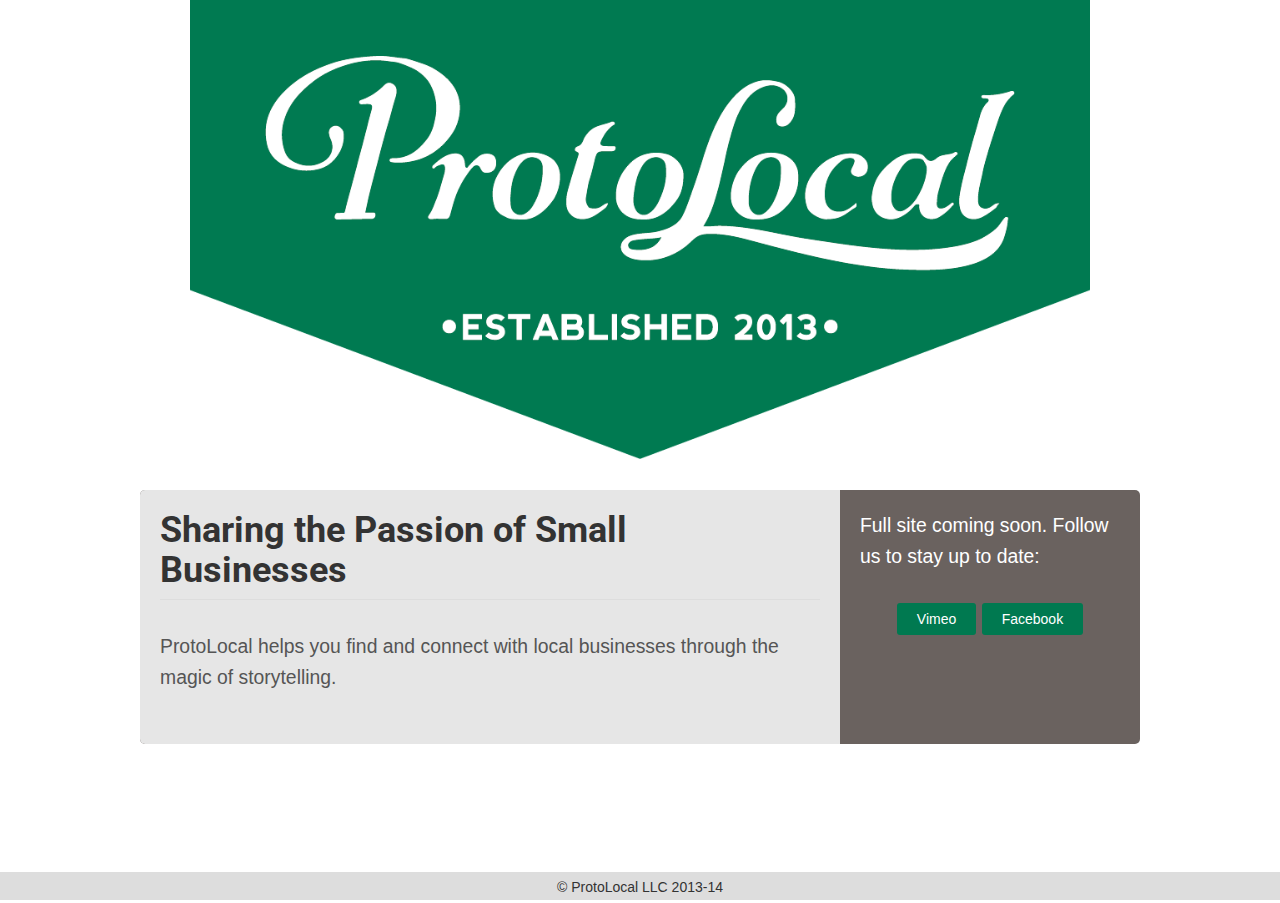
==== index.html @ a8bc351f "Updated content" ====
<!DOCTYPE html>
<html>
<head>
  <title>ProtoLocal</title>
  <link rel="shortcut icon" href="favicon.ico" />

  <meta charset="utf-8" />
  <meta name="viewport" content="width=device-width, initial-scale=1.0" />

  <link rel="stylesheet" href="css/kube.min.css" />
  <link rel="stylesheet" href="css/protolocal.css" />
</head>
<body>
  <div id="wrapper">
    <div id="logo-container" class="units-row">
        <img src="images/ProtoLocal Brand-03.png" class="unit-80 unit-centered" alt="ProtoLocal Logo" />
    </div>
    <div id="main">
      <section class="units-row units-split" id="content">
        <div id="description" class="unit-70">
          <h1 id="short-description">
            Sharing the Passion of Small Businesses
          </h1>
          <hr/>
          <p>
            ProtoLocal helps you find and connect with local businesses through the magic of storytelling.
          </p>
        </div>
        <div id="social-media" class="unit-30">
          <p>
          Full site coming soon. Follow us to stay up to date:
          </p>
          <nav class="navbar fullwidth">
            <div class="center">
              <div id="container">
                <a href="http://vimeo.com/channels/protolocal/videos" class="btn btn-green">
                  Vimeo
                </a>
                <a href="https://www.facebook.com/protolocal" class="btn btn-green">
                  Facebook
                </a>
              </div>
            </div>
          </nav>
        </div>
      </section>
    </div>
  </div>
  <footer>
    &copy; ProtoLocal LLC 2013-14
  </footer>
</body>
</html>
---- css/kube.min.css ----
.vertical-align{position:relative;top:50%;-webkit-transform:translateY(-50%);-ms-transform:translateY(-50%);transform:translateY(-50%)}*,*:before,*:after{-webkit-box-sizing:border-box;-moz-box-sizing:border-box;box-sizing:border-box}html{font-family:sans-serif;-ms-text-size-adjust:100%;-webkit-text-size-adjust:100%}html,body,div,span,object,iframe,p,blockquote,pre,a,abbr,acronym,address,big,cite,code,del,dfn,em,img,ins,kbd,q,s,samp,small,strike,strong,sub,sup,tt,var,b,u,i,center,dl,dt,dd,ol,ul,li,fieldset,form,label,legend,table,caption,tbody,tfoot,thead,tr,th,td,article,aside,canvas,details,embed,figure,figcaption,footer,header,hgroup,menu,nav,output,ruby,section,summary,time,mark,audio,video,h1,h2,h3,h4,h5,h6{margin:0;padding:0;border:0;outline:0;font-size:100%;vertical-align:baseline;background:transparent}a:active,a:hover{outline:0}button,input{line-height:normal}button,select{text-transform:none}article,aside,details,figcaption,figure,footer,header,hgroup,main,nav,section,summary{display:block}audio,canvas,video{display:inline-block}audio:not([controls]){display:none;height:0}blockquote,q{quotes:none}blockquote p:before,blockquote p:after,q:before,q:after{content:'';content:none}table{border-collapse:collapse;border-spacing:0}caption,th,td{text-align:left;vertical-align:top;font-weight:normal}thead th,thead td{font-weight:bold;vertical-align:bottom}a img,th img,td img{vertical-align:top}button,input,select,textarea{margin:0}textarea{overflow:auto;vertical-align:top;resize:vertical}button{width:auto;overflow:visible}input[type=button],input[type=submit],button{cursor:pointer}input[type="radio"],input[type="checkbox"]{font-size:110%;position:relative;top:-1px}input[type="search"]{-webkit-appearance:textfield}input[type="search"]::-webkit-search-decoration{-webkit-appearance:none}hr{display:block;height:1px;border:0;border-top:1px solid #ddd}img,video{max-width:100%;height:auto}img{-ms-interpolation-mode:bicubic}audio{width:100%}body{background:#fff;color:#333;font-size:14px;line-height:1.6em;font-family:"Helvetica Neue",Helvetica,Arial,sans-serif}a{color:#3570c3}a:focus,a:hover{color:#d70a16}.title,h1,h2,h3,h4,h5,h6{font-family:"Helvetica Neue",Helvetica,Arial,sans-serif;font-weight:bold;color:#222;text-rendering:optimizeLegibility}h1{font-size:36px;line-height:1.111em;margin-bottom:.25em}h2{font-size:30px;line-height:1.111em;margin-bottom:.5em}h3{font-size:24px;line-height:1.333em;margin-bottom:.5em}h4{font-size:18px;line-height:1.5em;margin-bottom:.333em}h5{font-size:14px;line-height:1.6em;margin-bottom:.25em}h6{font-size:12px;text-transform:uppercase;line-height:1.6em;margin-bottom:.25em}hgroup h1:first-child,hgroup h2:first-child,hgroup h3:first-child,hgroup h4:first-child,hgroup h5:first-child{margin-bottom:0}h1.subheading,h2.subheading,h3.subheading,h4.subheading,h5.subheading{font-weight:300}h1.subheading{font-size:30px}h2.subheading{font-size:24px}h3.subheading{font-size:18px}h4.subheading{font-size:14px}h5.subheading{font-size:12px}.lead{font-size:18px;font-weight:300;line-height:1.4em;margin-bottom:.75em}p,ul,ol,dl,dd,dt,blockquote,td,th{line-height:1.6em}ul,ol,ul ul,ol ol,ul ol,ol ul{margin:0 0 0 1.6em}ol ol li{list-style-type:lower-alpha}ol ol ol li{list-style-type:lower-roman}p,ul,ol,dl,blockquote,hr,pre,table,form,fieldset,figure,address{margin-bottom:1.6em}address{font-style:normal}dl dt{font-weight:500}dd{margin-left:1em}blockquote{font-size:16px;font-style:italic;position:relative;padding-left:1.6em;margin-left:0;border-left:2px solid #dbdada}blockquote p{margin-bottom:.5em}blockquote small,cite{color:#777;font-style:italic}small,blockquote cite{font-size:12px;line-height:1}del{text-decoration:line-through}abbr[title],dfn[title]{border-bottom:1px dotted #000;cursor:help}strong,b{font-weight:bold}em,i{font-style:italic}sub,sup{font-size:10px;line-height:0;position:relative}sup{top:-0.5em}sub{bottom:-0.25em}figcaption{font-size:12px;font-style:italic}ins,mark{background-color:#fddc43;color:#0f0f0f;text-decoration:none}pre,code,kbd,samp{font-size:90%;font-family:Menlo,Monaco,Consolas,"Courier New",monospace}pre{font-size:90%;line-height:1.45em;color:#333;background:#f6f6f6;padding:1.6em;overflow:auto}code{padding:3px 3px 1px 3px;display:inline-block;line-height:1;background:#f6f6f6;border:1px solid #ddd}pre code{font-size:100%;border:0;padding:0;background:0;line-height:1.6em}kbd{padding:2px 6px 1px 6px;line-height:1;display:inline-block;border-radius:.3em;box-shadow:0 1px 0 rgba(0,0,0,0.2),0 0 0 1px #fff inset;background-color:#fafafa;border:1px solid #ccc;color:#333;font-weight:normal;white-space:nowrap}button:active,button:focus{outline:0}input[type="text"],input[type="password"],input[type="email"],input[type="url"],input[type="phone"],input[type="tel"],input[type="number"],input[type="datetime"],input[type="date"],input[type="search"],input[type="datetime-local"],textarea,select[multiple="multiple"]{font-family:"Helvetica Neue",Helvetica,Arial,sans-serif;line-height:1;font-size:14px;border-radius:0;background:#fff;box-shadow:none;border:1px solid #bbbcc0;outline:0;padding:7px 5px;position:relative;z-index:2;-webkit-appearance:none}input[type="text"],input[type="password"],input[type="email"],input[type="url"],input[type="phone"],input[type="tel"],input[type="number"],input[type="datetime"],input[type="date"],input[type="search"],input[type="datetime-local"]{height:2.3em}input[type="range"]{position:relative;top:3px}select[multiple="multiple"],textarea{line-height:1.35em}fieldset{padding:1.6em;margin-bottom:1.6em;border:1px solid #dbdada}legend{font-weight:bold;padding:0 1em;margin-left:-1em}tfoot th,tfoot td{background-color:#f4f4f4}th,td{border-bottom:1px solid #eee;padding:8px 10px}table caption{text-transform:uppercase;padding:0 1em;color:#777;font-size:12px}.units-container:after,.units-row:after{content:"";display:table;clear:both}.units-container{padding-top:1px;margin-top:-1px}.units-row{margin-bottom:1.6em}.width-100,.unit-100{width:100%}.width-90,.unit-90{width:90%}.width-80,.unit-80{width:80%}.width-75,.unit-75{width:75%}.width-70,.unit-70{width:70%}.width-66,.unit-66{width:66.6%}.width-65,.unit-65{width:65%}.width-60,.unit-60{width:60%}.width-50,.unit-50{width:50%}.width-40,.unit-40{width:40%}.width-35,.unit-35{width:35%}.width-33,.unit-33{width:33.3%}.width-30,.unit-30{width:30%}.width-25,.unit-25{width:25%}.width-20,.unit-20{width:20%}.width-10,.unit-10{width:10%}input.width-100,input.unit-100{width:98.6%}textarea.width-100,textarea.unit-100{width:98.8%}select.width-100,select.unit-100{width:99.4%}.units-row .unit-90,.units-row .unit-80,.units-row .unit-75,.units-row .unit-70,.units-row .unit-66,.units-row .unit-65,.units-row .unit-60,.units-row .unit-50,.units-row .unit-40,.units-row .unit-35,.units-row .unit-33,.units-row .unit-30,.units-row .unit-25,.units-row .unit-20,.units-row .unit-10{float:left;margin-left:3%}.units-row .unit-90:first-child,.units-row .unit-80:first-child,.units-row .unit-75:first-child,.units-row .unit-70:first-child,.units-row .unit-66:first-child,.units-row .unit-65:first-child,.units-row .unit-60:first-child,.units-row .unit-50:first-child,.units-row .unit-40:first-child,.units-row .unit-35:first-child,.units-row .unit-33:first-child,.units-row .unit-30:first-child,.units-row .unit-25:first-child,.units-row .unit-20:first-child,.units-row .unit-10:first-child{margin-left:0}.units-row .unit-90{width:89.7%}.units-row .unit-80{width:79.4%}.units-row .unit-75{width:74.25%}.units-row .unit-70{width:69.1%}.units-row .unit-66{width:65.66666666666666%}.units-row .unit-65{width:65.66666666666666%}.units-row .unit-60{width:58.800000000000004%}.units-row .unit-50{width:48.5%}.units-row .unit-40{width:38.2%}.units-row .unit-35{width:31.333333333333332%}.units-row .unit-33{width:31.333333333333332%}.units-row .unit-30{width:27.9%}.units-row .unit-25{width:22.75%}.units-row .unit-20{width:17.6%}.units-row .unit-10{width:7.3%}.unit-push-90,.unit-push-80,.unit-push-75,.unit-push-70,.unit-push-66,.unit-push-65,.unit-push-60,.unit-push-50,.unit-push-40,.unit-push-35,.unit-push-33,.unit-push-30,.unit-push-25,.unit-push-20,.unit-push-10{position:relative}.unit-push-90{left:92.7%}.unit-push-80{left:82.4%}.unit-push-75{left:77.25%}.unit-push-70{left:72.1%}.unit-push-66{left:68.66666666666666%}.unit-push-65{left:68.66666666666666%}.unit-push-60{left:61.800000000000004%}.unit-push-50{left:51.5%}.unit-push-40{left:41.2%}.unit-push-35{left:34.33333333333333%}.unit-push-33{left:34.33333333333333%}.unit-push-30{left:30.9%}.unit-push-25{left:25.75%}.unit-push-20{left:20.6%}.unit-push-10{left:10.3%}.units-row .unit-push-right{float:right}.centered,.unit-centered{float:none!important;margin:0 auto!important}.unit-padding{padding:1.6em}.units-padding .unit-100,.units-padding .unit-90,.units-padding .unit-80,.units-padding .unit-75,.units-padding .unit-70,.units-padding .unit-66,.units-padding .unit-65,.units-padding .unit-60,.units-padding .unit-50,.units-padding .unit-40,.units-padding .unit-35,.units-padding .unit-33,.units-padding .unit-30,.units-padding .unit-25,.units-padding .unit-20,.units-padding .unit-10{padding:1.6em}.units-split .unit-90,.units-split .unit-80,.units-split .unit-75,.units-split .unit-70,.units-split .unit-66,.units-split .unit-65,.units-split .unit-60,.units-split .unit-50,.units-split .unit-40,.units-split .unit-35,.units-split .unit-33,.units-split .unit-30,.units-split .unit-25,.units-split .unit-20,.units-split .unit-10{margin-left:0}.units-split .unit-90{width:90%}.units-split .unit-80{width:80%}.units-split .unit-75{width:75%}.units-split .unit-70{width:70%}.units-split .unit-66{width:66.6%}.units-split .unit-65{width:65%}.units-split .unit-60{width:60%}.units-split .unit-50{width:50%}.units-split .unit-40{width:40%}.units-split .unit-35{width:35%}.units-split .unit-33{width:33.3%}.units-split .unit-30{width:30%}.units-split .unit-25{width:25%}.units-split .unit-20{width:20%}.units-split .unit-10{width:10%}@media only screen and (max-width:767px){.mobile-width-100{width:100%}.units-row .unit-90,.units-row .unit-80,.units-row .unit-75,.units-row .unit-70,.units-row .unit-66,.units-row .unit-65,.units-row .unit-60,.units-row .unit-50,.units-row .unit-40,.units-row .unit-35,.units-row .unit-33,.units-row .unit-30,.units-row .unit-25,.units-row .unit-20,.units-row .unit-10{width:100%;float:none;margin-left:0;margin-bottom:1.6em}.unit-push-90,.unit-push-80,.unit-push-75,.unit-push-70,.unit-push-66,.unit-push-65,.unit-push-60,.unit-push-50,.unit-push-40,.unit-push-35,.unit-push-33,.unit-push-30,.unit-push-25,.unit-push-20,.unit-push-10{left:0}.units-row .unit-push-right{float:none}.units-mobile-50 .unit-90,.units-mobile-50 .unit-80,.units-mobile-50 .unit-75,.units-mobile-50 .unit-70,.units-mobile-50 .unit-66,.units-mobile-50 .unit-65,.units-mobile-50 .unit-60,.units-mobile-50 .unit-40,.units-mobile-50 .unit-30,.units-mobile-50 .unit-35,.units-mobile-50 .unit-33,.units-mobile-50 .unit-25,.units-mobile-50 .unit-20,.units-mobile-50 .unit-10{float:left;margin-left:3%;width:48.5%}.units-mobile-50 .unit-90:first-child,.units-mobile-50 .unit-80:first-child,.units-mobile-50 .unit-75:first-child,.units-mobile-50 .unit-70:first-child,.units-mobile-50 .unit-66:first-child,.units-mobile-50 .unit-65:first-child,.units-mobile-50 .unit-60:first-child,.units-mobile-50 .unit-40:first-child,.units-mobile-50 .unit-35:first-child,.units-mobile-50 .unit-30:first-child,.units-mobile-50 .unit-33:first-child,.units-mobile-50 .unit-25:first-child,.units-mobile-50 .unit-20:first-child,.units-mobile-50 .unit-10:first-child{margin-left:0}}.blocks-2,.blocks-3,.blocks-4,.blocks-5,.blocks-6{padding-left:0;list-style:none;margin-left:-3%}.blocks-2:after,.blocks-3:after,.blocks-4:after,.blocks-5:after,.blocks-6:after{content:"";display:table;clear:both}.blocks-2 li,.blocks-3 li,.blocks-4 li,.blocks-5 li,.blocks-6 li{height:auto;float:left;margin-bottom:1.6em;margin-left:3%}.blocks-2>li{width:47%}.blocks-3>li{width:30.333333333333332%}.blocks-4>li{width:22%}.blocks-5>li{width:17%}.blocks-6>li{width:13.666666666666666%}.block-first{clear:both}@media only screen and (max-width:767px){.blocks-2,.blocks-3,.blocks-4,.blocks-5,.blocks-6{margin-left:0;margin-bottom:1.6em}.blocks-2>li,.blocks-3>li,.blocks-4>li,.blocks-5>li,.blocks-6>li{float:none;margin-left:0;width:100%}.blocks-mobile-50>li,.blocks-mobile-33>li{float:left;margin-left:3%}.blocks-mobile-33,.blocks-mobile-50{margin-left:-3%}.blocks-mobile-50>li{width:47%}.blocks-mobile-33>li{width:30.333333333333332%}}.navbar{margin-bottom:1.6em}.navbar:after{content:"";display:table;clear:both}.navbar-left{float:left}.navbar-right{float:right}.navbar ul{list-style:none;margin:0}.navbar ul:after{content:"";display:table;clear:both}.navbar ul li{float:left;margin-right:1.6em}.navbar-right ul li{margin-right:0;margin-left:1.6em}.navbar ul li a,.navbar ul li span{display:block;text-decoration:none}.navbar ul li a:hover{color:#d70a16}.navbar ul li.active a,.navbar ul li span{text-decoration:none;cursor:text;color:rgba(0,0,0,0.4)}.fullwidth ul{width:100%}.fullwidth li{float:none!important;margin:0;display:table-cell;width:1%;text-align:center}.fullwidth li a,.fullwidth li span{display:block}.nav{margin-bottom:1.6em}.nav ul{list-style:none;margin:0}.nav ul li ul{margin-left:2em;font-size:.95em}.nav ul li a,.nav ul li span{display:block;padding:5px 0}.nav ul li ul li a,.nav ul li ul li span{padding:4px 0}.nav ul li a{text-decoration:none}.nav ul li a:hover{color:#d70a16;text-decoration:underline}.nav ul li.active a,.nav ul li span{text-decoration:none;cursor:text;color:rgba(0,0,0,0.4)}.nav-stroked li{border-bottom:1px solid #eee}.nav-stroked li:last-child{border-bottom:0}.nav-stacked ul{border:1px solid #eee;border-bottom:0}.nav-stacked ul li{border-bottom:1px solid #eee}.nav-stacked ul li a,.nav-stacked ul li span{padding:5px 10px}.nav-stacked ul li a:hover{background-color:#f5f5f5}.nav-stats li{position:relative}.nav-stats li a,.nav-stats li span{padding-right:50px}.nav-stats sup{position:absolute;top:50%;right:0;color:rgba(0,0,0,0.4)}.nav-stats.nav-stacked sup{right:.5em}.breadcrumbs{margin-bottom:1.6em}.breadcrumbs:after{content:"";display:table;clear:both}.breadcrumbs ul{font-size:.9em;color:rgba(0,0,0,0.4);list-style:none;margin:0}.breadcrumbs ul:after{content:"";display:table;clear:both}.breadcrumbs ul li{float:left;margin-right:3px}.breadcrumbs li+li:before{content:" > ";color:#aaa;font-size:12px;margin:0 3px;position:relative;top:-1px}.breadcrumbs-sections li+li:before{content:" | ";top:0}.breadcrumbs-path li+li:before{content:" / ";top:0}.breadcrumbs ul li a{color:#0f0f0f;text-decoration:none}.breadcrumbs ul li.active a{text-decoration:none;cursor:text;color:rgba(0,0,0,0.4)}.breadcrumbs ul li a:hover{color:#0f0f0f;text-decoration:underline}.pagination{position:relative;left:-9px;margin-left:0;list-style:none}.pagination:after{content:"";display:table;clear:both}.pagination li{float:left;margin-right:2px}.pagination li a,.pagination li span{display:block;padding:7px 9px;line-height:1;border-radius:3px;color:#0f0f0f;text-decoration:none}.pagination span{border:1px solid #ddd}.pagination li a:focus,.pagination li a:hover{text-decoration:none;background-color:#0f0f0f;color:#fff}@media only screen and (max-width:767px){.navbar-left,.navbar-right,.navbar ul li,.navbar-right ul li,.subnav-right ul,.subnav ul li,.subnav-right ul li{float:none;text-align:center}.navbar ul li,.navbar-right ul li,.subnav ul li,.subnav-right ul li{margin-left:0;margin-right:0}.fullwidth ul{width:auto}.fullwidth li{display:block;width:auto}}table.table-bordered td,table.table-bordered th{border:1px solid #ddd}table.table-simple td,table.table-simple th{border:0;padding-left:0}table.table-flat td,table.table-flat th{border:0;padding:0}table.table-striped tbody tr:nth-child(odd) td{background-color:#f8f8f8}table.table-hovered tbody tr:hover td{background-color:#f4f4f4}.table-container{width:100%;overflow:auto;margin-bottom:1.6em}.table-container table{margin-bottom:0}.table-container::-webkit-scrollbar{-webkit-appearance:none;width:14px;height:14px}.table-container::-webkit-scrollbar-thumb{border-radius:8px;border:3px solid #fff;background-color:rgba(0,0,0,0.3)}.forms label{display:block;margin-bottom:1.6em}.forms fieldset{padding-bottom:.5em;border-radius:4px}.forms input[type="text"],.forms input[type="password"],.forms input[type="email"],.forms input[type="url"],.forms input[type="phone"],.forms input[type="tel"],.forms input[type="number"],.forms input[type="datetime"],.forms input[type="date"],.forms input[type="search"],.forms input[type="range"],.forms input[type="file"],.forms input[type="datetime-local"],.forms textarea,.forms select{display:block}.forms-inline input[type="text"],.forms-inline-list input[type="text"],.forms-inline input[type="password"],.forms-inline-list input[type="password"],.forms-inline input[type="email"],.forms-inline-list input[type="email"],.forms-inline input[type="url"],.forms-inline-list input[type="url"],.forms-inline input[type="phone"],.forms-inline-list input[type="phone"],.forms-inline input[type="tel"],.forms-inline-list input[type="tel"],.forms-inline input[type="number"],.forms-inline-list input[type="number"],.forms-inline input[type="datetime"],.forms-inline-list input[type="datetime"],.forms-inline input[type="date"],.forms-inline-list input[type="date"],.forms-inline input[type="search"],.forms-inline-list input[type="search"],.forms-inline input[type="range"],.forms-inline-list input[type="range"],.forms-inline input[type="file"],.forms-inline-list input[type="file"],.forms-inline input[type="datetime-local"],.forms-inline-list input[type="datetime-local"],.forms-inline textarea,.forms-inline-list textarea,.forms-inline select,.forms-inline-list select{display:inline-block}.forms-list,.forms-inline-list{margin:0;padding:0;margin-bottom:1.6em;list-style:none}.forms-list label,.forms-inline-list li,.forms-inline-list li label{display:inline-block;margin-bottom:0}.forms-inline-list li label{margin-right:1.6em}.forms-inline-list li{margin-bottom:3px}.forms-list li{margin-bottom:6px}.forms-desc{margin-top:4px;color:rgba(0,0,0,0.4);font-size:12px;line-height:1.4em}input[type="radio"],input[type="checkbox"]{position:relative;top:-1px}input[type="text"],input[type="password"],input[type="email"],input[type="url"],input[type="phone"],input[type="tel"],input[type="number"],input[type="datetime"],input[type="date"],input[type="search"],input[type="datetime-local"],textarea{-moz-transition:border ease .5s;transition:border ease .5s}input[type="range"]{position:relative;top:3px}textarea{line-height:1.4em}select{margin-bottom:0!important}.error,.success{font-weight:normal;font-size:12px}input.input-error,textarea.input-error,select.input-error,.input-error{border-color:#d70a16;box-shadow:0 0 0 2px rgba(215,10,22,0.3),0 1px 2px rgba(0,0,0,0.2) inset}input.input-success,textarea.input-success,select.input-success,.input-success{border-color:#159776;box-shadow:0 0 0 2px rgba(21,151,118,0.3),0 1px 2px rgba(0,0,0,0.2) inset}input.input-gray,textarea.input-gray,select.input-gray,.input-gray{border-color:#ccc;box-shadow:0 0 0 2px rgba(204,204,204,0.3),0 1px 2px rgba(0,0,0,0.2) inset}input:focus,textarea:focus{outline:0;border-color:#5ca9e4;box-shadow:0 0 0 2px rgba(70,161,231,0.3),0 1px 2px rgba(0,0,0,0.2) inset}input.input-search,input[type="search"]{padding-right:10px;padding-left:10px;margin-bottom:0;border-radius:15px}.input-groups{display:table!important}.input-groups input{width:100%}.input-groups input,.input-groups .input-append,.input-groups .input-prepend,.input-groups .btn-append{display:table-cell!important}.input-groups .btn-append,.input-groups .input-append,.input-groups .input-prepend{width:1%;vertical-align:middle}.input-groups .input-append,.input-groups .input-prepend{background-color:#eee;border:1px solid #ccc;margin:0;padding:0 7px;color:rgba(0,0,0,0.5);line-height:1;font-size:12px;white-space:nowrap}.input-groups .input-prepend{border-right:0}.input-groups .input-append{position:relative;z-index:1;border-left:none}.input-groups .btn-append .btn{display:block;height:auto;border-radius:0 4px 4px 0}@media only screen and (max-width:767px){.forms-list label{display:inline-block}}.btn{display:inline-block;vertical-align:top;font-family:"Helvetica Neue",Helvetica,Arial,sans-serif;font-size:14px;font-weight:400;line-height:1;text-align:center;text-decoration:none;color:#333;margin:0;border:0;border-radius:3px;box-shadow:none;cursor:pointer;background:#eeeded;padding:9px 20px;height:2.3em}.btn:hover{color:rgba(0,0,0,0.5);background:#dbdada}input[type="submit"].btn{-webkit-appearance:none}.btn-small{font-size:11px;padding:7px 16px}.btn-outline{background:0;border:1px solid #ddd;padding:8px 19px}.btn-outline.btn-small{padding:6px 15px}.btn-blue,.btn-red,.btn-green,.btn-black{color:#fff}.btn-blue:hover,.btn-red:hover,.btn-green:hover,.btn-black:hover{color:rgba(255,255,255,0.7)}.btn-white{background:#fff}.btn-white:hover{background:#f2f2f2}.btn-white.btn-outline{background:0;border-color:rgba(255,255,255,0.85);color:rgba(255,255,255,0.85)}.btn-white.btn-outline:hover{color:rgba(0,0,0,0.9);background:#fff}.btn-blue{background:#3d58a8}.btn-blue:hover{background:#2f4483}.btn-red{background:#d70a16}.btn-red:hover{background:#a60811}.btn-green{background:#159776}.btn-green:hover{background:#0f6a53}.btn-yellow{background:#fddc43;color:#000}.btn-yellow:hover{background:#e7be02}.btn-black{background:#000}.btn-black:hover{background:#333}.btn-active,.btn[disabled],.btn-disabled{border:0;background:0;background-color:#dbdada;color:rgba(0,0,0,0.5)}.btn-active:hover,.btn[disabled]:hover,.btn-disabled:hover{color:rgba(0,0,0,0.5)}.btn-active{box-shadow:0 1px 3px rgba(0,0,0,0.4) inset}.btn[disabled],.btn-disabled{cursor:default;box-shadow:none}.btn-blue.btn-active,.btn-red.btn-active,.btn-green.btn-active,.btn-black.btn-active{box-shadow:0 1px 3px rgba(0,0,0,0.7) inset}.btn-blue.btn-active,.btn-red.btn-active,.btn-green.btn-active,.btn-black.btn-active,.btn-blue.btn-disabled,.btn-red.btn-disabled,.btn-green.btn-disabled,.btn-black.btn-disabled,.btn-blue[disabled],.btn-red[disabled],.btn-green[disabled],.btn-black[disabled]{color:rgba(255,255,255,0.6)}.btn-blue.btn-active:hover,.btn-red.btn-active:hover,.btn-green.btn-active:hover,.btn-black.btn-active:hover,.btn-blue.btn-disabled:hover,.btn-red.btn-disabled:hover,.btn-green.btn-disabled:hover,.btn-black.btn-disabled:hover,.btn-blue[disabled]:hover,.btn-red[disabled]:hover,.btn-green[disabled]:hover,.btn-black[disabled]:hover{color:rgba(255,255,255,0.6)}.btn-white.btn-active,.btn-white.btn-disabled,.btn-white[disabled]{background:#f2f2f2}.btn-blue.btn-active,.btn-blue.btn-disabled,.btn-blue[disabled]{background:#2f4483}.btn-red.btn-active,.btn-red.btn-disabled,.btn-red[disabled]{background:#a60811}.btn-green.btn-active,.btn-green.btn-disabled,.btn-green[disabled]{background:#0f6a53}.btn-yellow.btn-active,.btn-yellow.btn-disabled,.btn-yellow[disabled]{background:#e7be02}.btn-black.btn-active,.btn-black.btn-disabled,.btn-black[disabled]{background:#4d4d4d}.group:after{content:"";display:table;clear:both}.small{font-size:12px}.nowrap,.nowrap td{white-space:nowrap}.req,.required{font-weight:normal;color:#d70a16}.color-gray{color:#777}.color-gray-light{color:#999}.color-black{color:#000}.color-red,.error{color:#d70a16}.color-green,.success{color:#159776}.text-centered{text-align:center}.text-right{text-align:right}.last{margin-right:0!important}.pause{margin-bottom:.8em!important}.end{margin-bottom:0!important}.normal{font-weight:normal}.bold{font-weight:bold}.italic{font-style:italic}.left{float:left}.right{float:right}.video-wrapper{height:0;padding-bottom:56.25%;position:relative;margin-bottom:1.6em}.video-wrapper iframe,.video-wrapper object,.video-wrapper embed{position:absolute;top:0;left:0;width:100%;height:100%}@media only screen and (max-width:767px){.left,.right{float:none}}.str{color:#d14}.kwd{color:#333}.com{color:#998}.typ{color:#458}.lit{color:#458}.pun{color:#888}.opn{color:#333}.clo{color:#333}.tag{color:#367ac3}.atn{color:#51a7c9}.atv{color:#709c1a}.dec{color:#666}.var{color:teal}.fun{color:#900}
---- css/protolocal.css ----
@import url(http://fonts.googleapis.com/css?family=Roboto:300);

html, body {
	height: 100%;
	font-size: 1.1rem;
}

#wrapper {
	min-height: 100%;
}

#main {
	overflow:auto;
	padding-bottom: 2em; /* must be same height as the footer */
}

#logo-container img {
	display: block;
	max-width: 900px;
	margin-left: auto;
	margin-right: auto;
}

#content {
	margin-left: auto;
	margin-right: auto;
	max-width: 1000px;

	color: white;
	background-color: rgba(69, 59, 55, 0.8);

	-webkit-border-radius: 5px;
	-moz-border-radius: 5px;
	border-radius: 5px;
	overflow: hidden;
}

#description {
	color: #555;

	padding: 20px;
	background-color: rgb(230, 230, 230);
}

#short-description {
	color: #333;
	font-family: 'Roboto', Helvetica, sans-serif;
}

#social-media {
	padding: 20px;
}

.center {
	text-align: center;
}

#container {
    text-align: left;
    display: inline-block;
    /* for ie6/7: */
    *display: inline;
    zoom: 1;
}


footer {
	position: relative;
	margin-top: -2em; /* negative value of footer height */
	height: 2em;
	clear: both;

	background-color: #ddd;
	text-align: center;
	font-size: 14px;
}

/*Opera Fix for sticky footer*/
body:before {
	content:"";
	height:100%;
	float:left;
	width:0;
	margin-top:-32767px;
}

/* Overrides */
.btn {
	background-color: #007950;
}
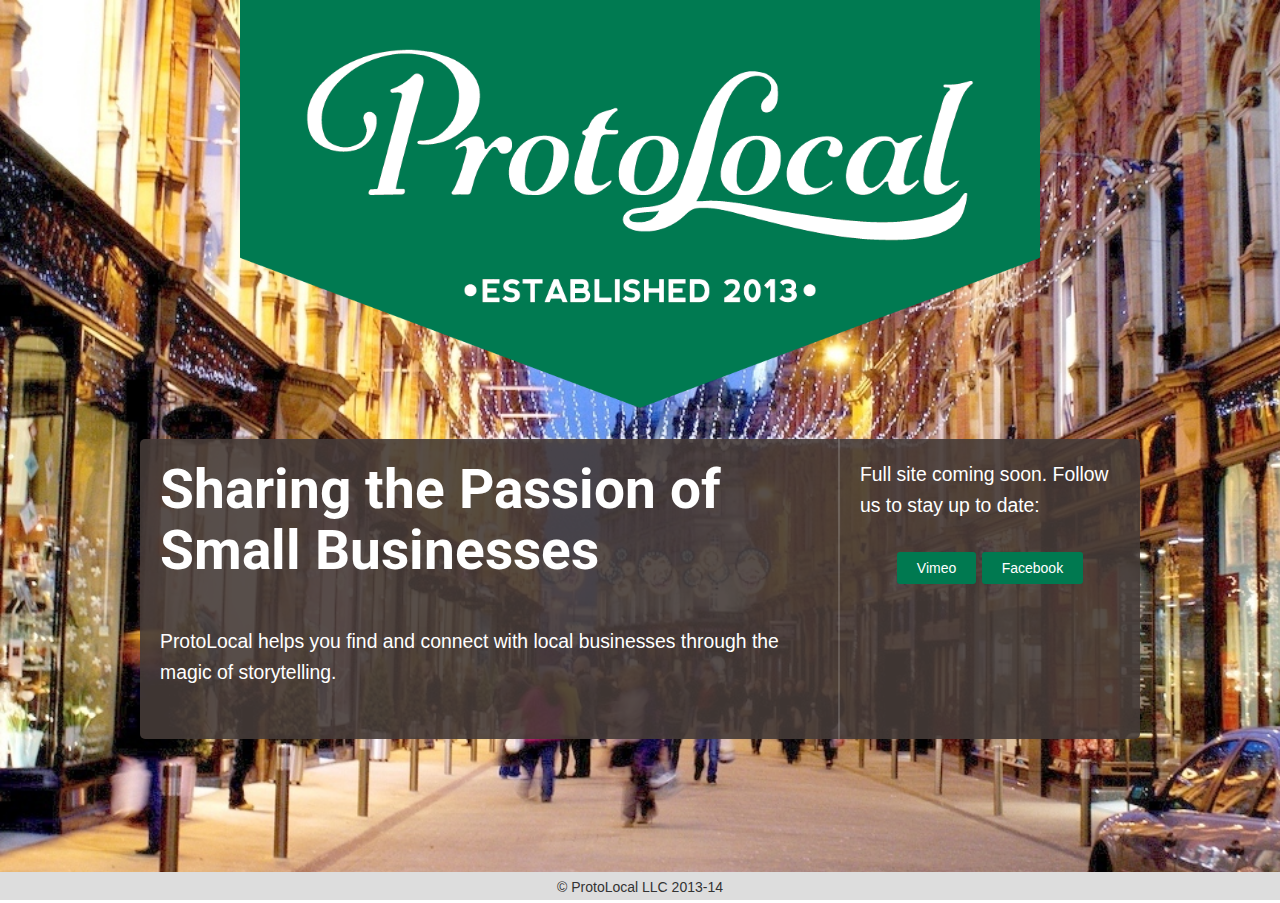
==== commit acbe5b26: "Added background image" ====
--- a/index.html
+++ b/index.html
@@ -21,7 +21,7 @@
           <h1 id="short-description">
             Sharing the Passion of Small Businesses
           </h1>
-          <hr/>
+          <br/>
           <p>
             ProtoLocal helps you find and connect with local businesses through the magic of storytelling.
           </p>
--- a/css/protolocal.css
+++ b/css/protolocal.css
@@ -7,6 +7,9 @@
 
 #wrapper {
 	min-height: 100%;
+	background-image: url('../images/business-walk.jpg');
+	background-repeat:no-repeat;
+	background-size:cover;
 }
 
 #main {
@@ -16,7 +19,7 @@
 
 #logo-container img {
 	display: block;
-	max-width: 900px;
+	max-width: 800px;
 	margin-left: auto;
 	margin-right: auto;
 }
@@ -27,7 +30,7 @@
 	max-width: 1000px;
 
 	color: white;
-	background-color: rgba(69, 59, 55, 0.8);
+	background-color: rgba(69, 59, 55, 0.9);
 
 	-webkit-border-radius: 5px;
 	-moz-border-radius: 5px;
@@ -36,15 +39,15 @@
 }
 
 #description {
-	color: #555;
-
 	padding: 20px;
-	background-color: rgb(230, 230, 230);
+	/*background-color: rgba(230, 230, 230, 0.3);*/
+	border-right: 2px solid rgba(220, 220, 220, 0.2);
 }
 
 #short-description {
-	color: #333;
+	color: white;
 	font-family: 'Roboto', Helvetica, sans-serif;
+	font-size: 55px;
 }
 
 #social-media {
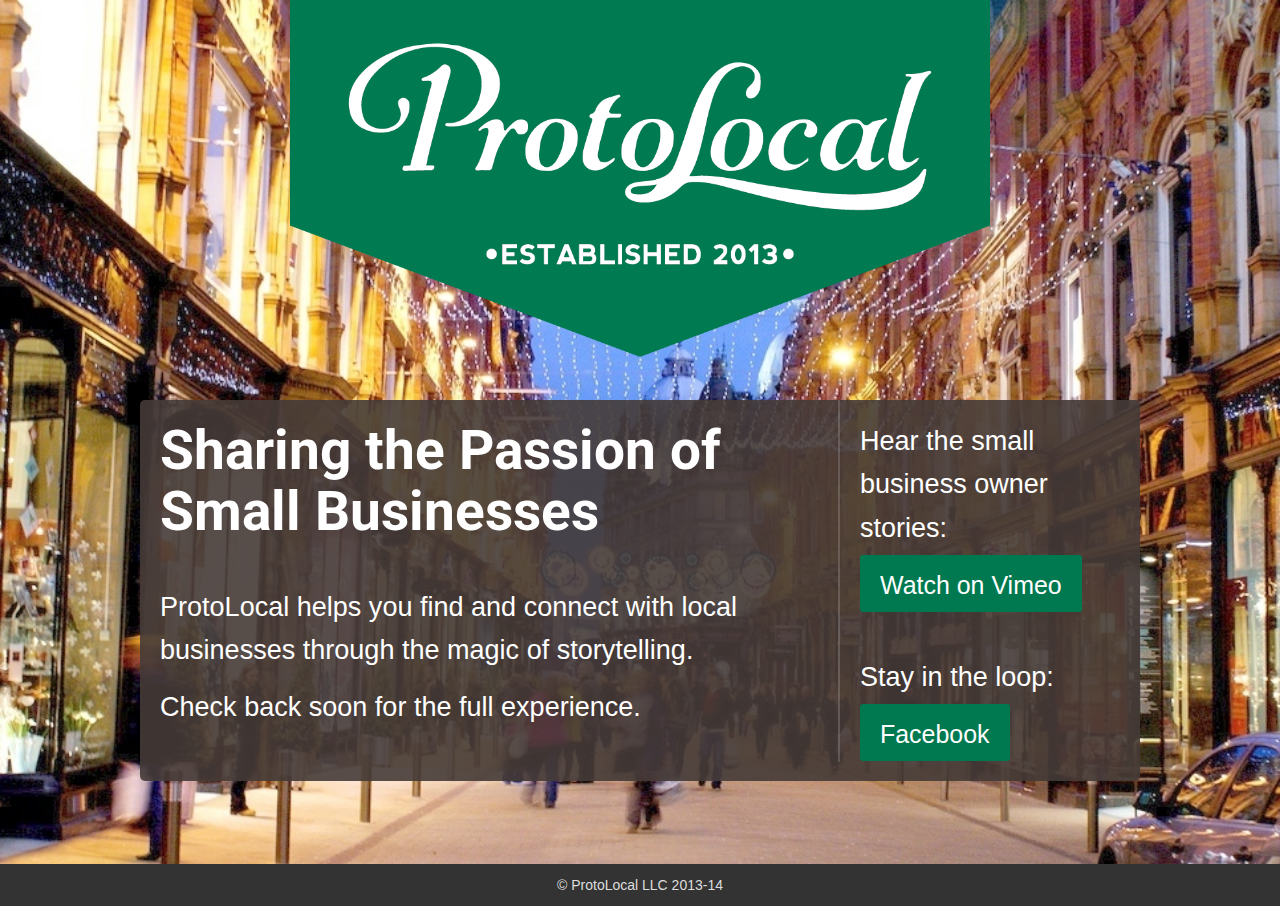
==== commit 6cc3583b: "Modifications" ====
--- a/index.html
+++ b/index.html
@@ -25,11 +25,25 @@
           <p>
             ProtoLocal helps you find and connect with local businesses through the magic of storytelling.
           </p>
+          <p>
+            Check back soon for the full experience.
+          </p>
         </div>
         <div id="social-media" class="unit-30">
           <p>
-          Full site coming soon. Follow us to stay up to date:
+            Hear the small business owner stories:
           </p>
+          <a href="http://vimeo.com/channels/protolocal/videos" class="btn btn-green">
+            Watch on Vimeo
+          </a>
+          <br /><br />
+          <p>
+            Stay in the loop:
+          </p>
+          <a href="https://www.facebook.com/protolocal" class="btn btn-green">
+            Facebook
+          </a>
+          <!--
           <nav class="navbar fullwidth">
             <div class="center">
               <div id="container">
@@ -42,6 +56,7 @@
               </div>
             </div>
           </nav>
+          -->
         </div>
       </section>
     </div>
--- a/css/protolocal.css
+++ b/css/protolocal.css
@@ -2,7 +2,16 @@
 
 html, body {
 	height: 100%;
-	font-size: 1.1rem;
+	font-size: 1.3rem;
+}
+
+p {
+	margin-bottom: 0.5em;
+	margin-top: 0;
+}
+
+h1 {
+	margin-bottom: 0;
 }
 
 #wrapper {
@@ -14,12 +23,12 @@
 
 #main {
 	overflow:auto;
-	padding-bottom: 2em; /* must be same height as the footer */
+	padding-bottom: 3em; /* must be same height as the footer */
 }
 
 #logo-container img {
 	display: block;
-	max-width: 800px;
+	max-width: 700px;
 	margin-left: auto;
 	margin-right: auto;
 }
@@ -54,6 +63,10 @@
 	padding: 20px;
 }
 
+#social-media p{
+	margin-bottom: 5px;
+}
+
 .center {
 	text-align: center;
 }
@@ -69,11 +82,12 @@
 
 footer {
 	position: relative;
-	margin-top: -2em; /* negative value of footer height */
-	height: 2em;
+	margin-top: -3em; /* negative value of footer height */
+	height: 3em;
 	clear: both;
 
-	background-color: #ddd;
+	color: #ddd;
+	background-color: #333;
 	text-align: center;
 	font-size: 14px;
 }
@@ -90,4 +104,6 @@
 /* Overrides */
 .btn {
 	background-color: #007950;
+	font-size: 1.2rem;
+	line-height: inherit;
 }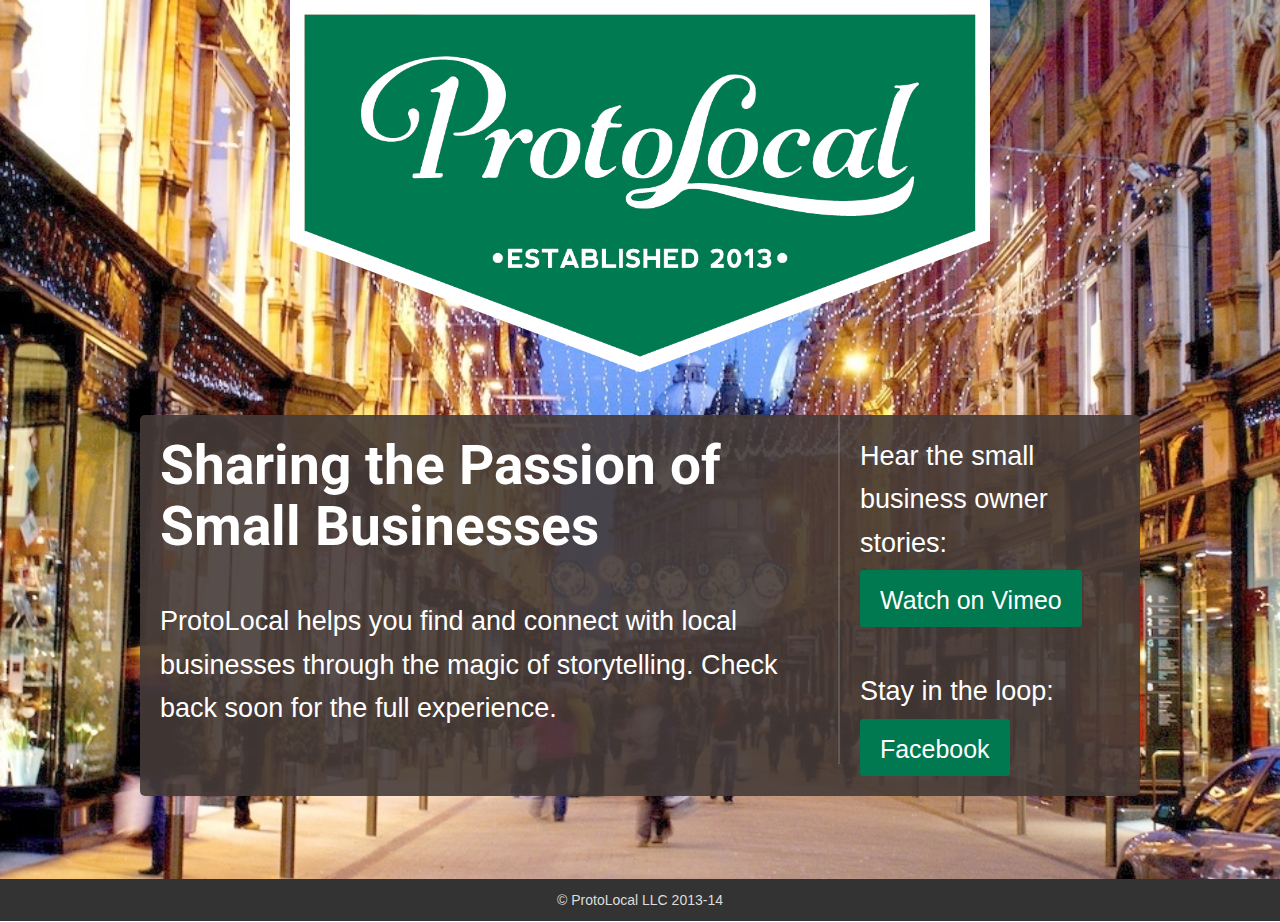
==== commit 98d8a91b: "Logo outlined in white, and text formatting" ====
--- a/index.html
+++ b/index.html
@@ -13,7 +13,7 @@
 <body>
   <div id="wrapper">
     <div id="logo-container" class="units-row">
-        <img src="images/ProtoLocal Brand-03.png" class="unit-80 unit-centered" alt="ProtoLocal Logo" />
+        <img src="images/ProtoLocal Brand-02.png" class="unit-80 unit-centered" alt="ProtoLocal Logo" />
     </div>
     <div id="main">
       <section class="units-row units-split" id="content">
@@ -22,11 +22,8 @@
             Sharing the Passion of Small Businesses
           </h1>
           <br/>
-          <p>
-            ProtoLocal helps you find and connect with local businesses through the magic of storytelling.
-          </p>
-          <p>
-            Check back soon for the full experience.
+          <p id="about">
+            ProtoLocal helps you find and connect with local businesses through the magic of storytelling. Check back soon for the full experience.
           </p>
         </div>
         <div id="social-media" class="unit-30">
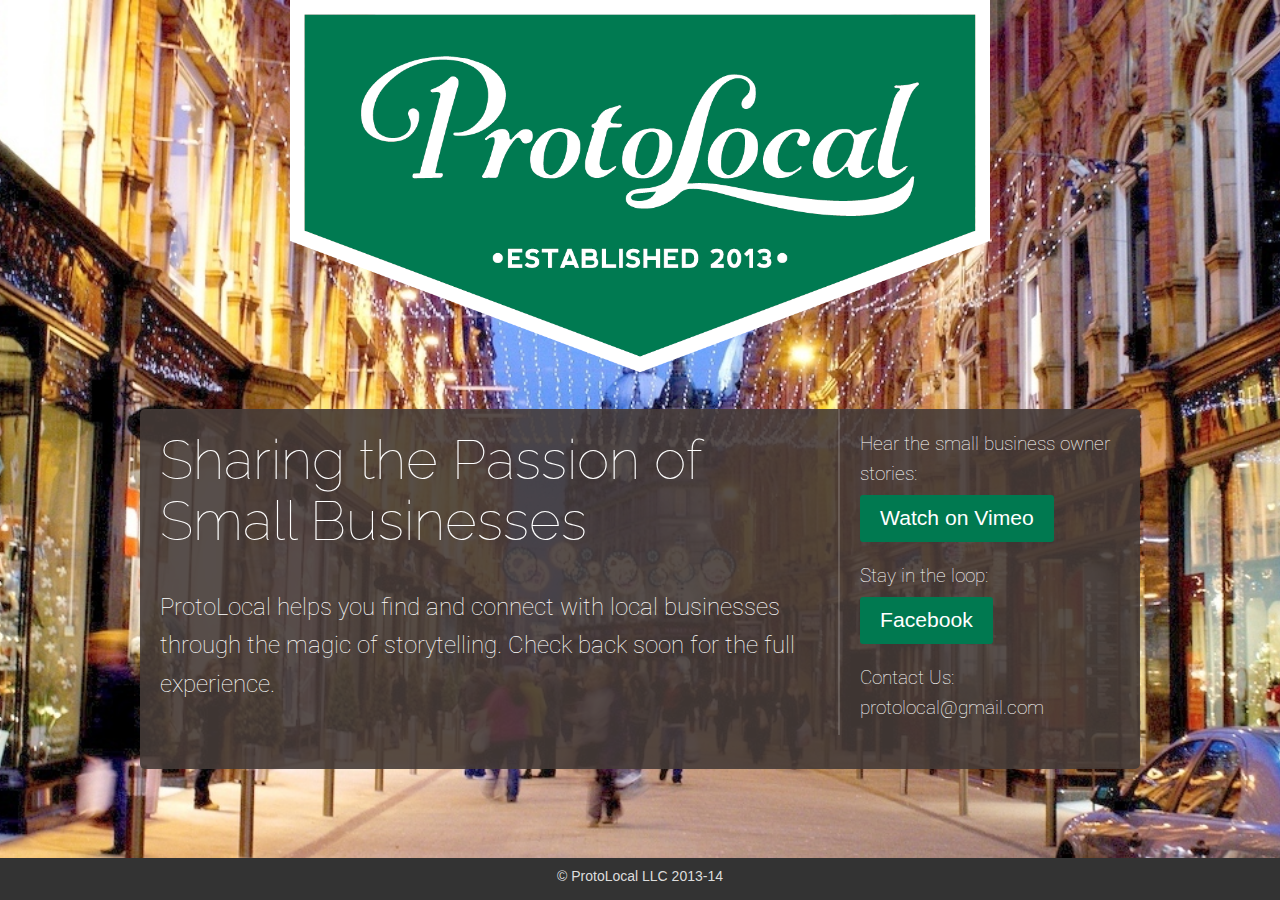
==== commit 395459dd: "Added contact email" ====
--- a/index.html
+++ b/index.html
@@ -33,27 +33,19 @@
           <a href="http://vimeo.com/channels/protolocal/videos" class="btn btn-green">
             Watch on Vimeo
           </a>
-          <br /><br />
+          <br />
           <p>
             Stay in the loop:
           </p>
           <a href="https://www.facebook.com/protolocal" class="btn btn-green">
             Facebook
           </a>
-          <!--
-          <nav class="navbar fullwidth">
-            <div class="center">
-              <div id="container">
-                <a href="http://vimeo.com/channels/protolocal/videos" class="btn btn-green">
-                  Vimeo
-                </a>
-                <a href="https://www.facebook.com/protolocal" class="btn btn-green">
-                  Facebook
-                </a>
-              </div>
-            </div>
-          </nav>
-          -->
+          <br />
+          <p>
+          	Contact Us: <br />
+          	<a class="email" href="mailto:protolocal@gmail.com" target="_top">
+protolocal@gmail.com</a>
+          </p>
         </div>
       </section>
     </div>
--- a/css/protolocal.css
+++ b/css/protolocal.css
@@ -1,8 +1,9 @@
+@import url(http://fonts.googleapis.com/css?family=Raleway:200);
 @import url(http://fonts.googleapis.com/css?family=Roboto:300);
 
 html, body {
 	height: 100%;
-	font-size: 1.3rem;
+	font-size: 1.2rem;
 }
 
 p {
@@ -14,11 +15,19 @@
 	margin-bottom: 0;
 }
 
+h1, p {
+	color: white;
+	font-family: 'Roboto', Helvetica, sans-serif;
+	font-weight: 100;
+}
+
+
 #wrapper {
 	min-height: 100%;
 	background-image: url('../images/business-walk.jpg');
 	background-repeat:no-repeat;
 	background-size:cover;
+	background-position: center;
 }
 
 #main {
@@ -53,18 +62,41 @@
 	border-right: 2px solid rgba(220, 220, 220, 0.2);
 }
 
+#about {
+	font-size: 24px;
+}
+
 #short-description {
 	color: white;
-	font-family: 'Roboto', Helvetica, sans-serif;
+	font-family: 'Raleway', sans-serif;
 	font-size: 55px;
+	font-weight: 100;
+}
+
+#coming-soon {
+	margin-top: 1rem;
+	font-size: 1rem;
 }
 
 #social-media {
+	font-size: 1rem;
 	padding: 20px;
+	padding-bottom: 40px;
+	margin-bottom: 0;
 }
 
 #social-media p{
 	margin-bottom: 5px;
+}
+
+.email {
+	color: white;
+	text-decoration: none;
+}
+
+.email:hover {
+	color: white;
+	text-decoration: underline;
 }
 
 .center {
@@ -104,6 +136,9 @@
 /* Overrides */
 .btn {
 	background-color: #007950;
-	font-size: 1.2rem;
-	line-height: inherit;
+	font-size: 1.1rem;
+	line-height: 1.5rem;
+	height: 1.5rem;
+	box-sizing: content-box;
+	margin-bottom: 1rem;
 }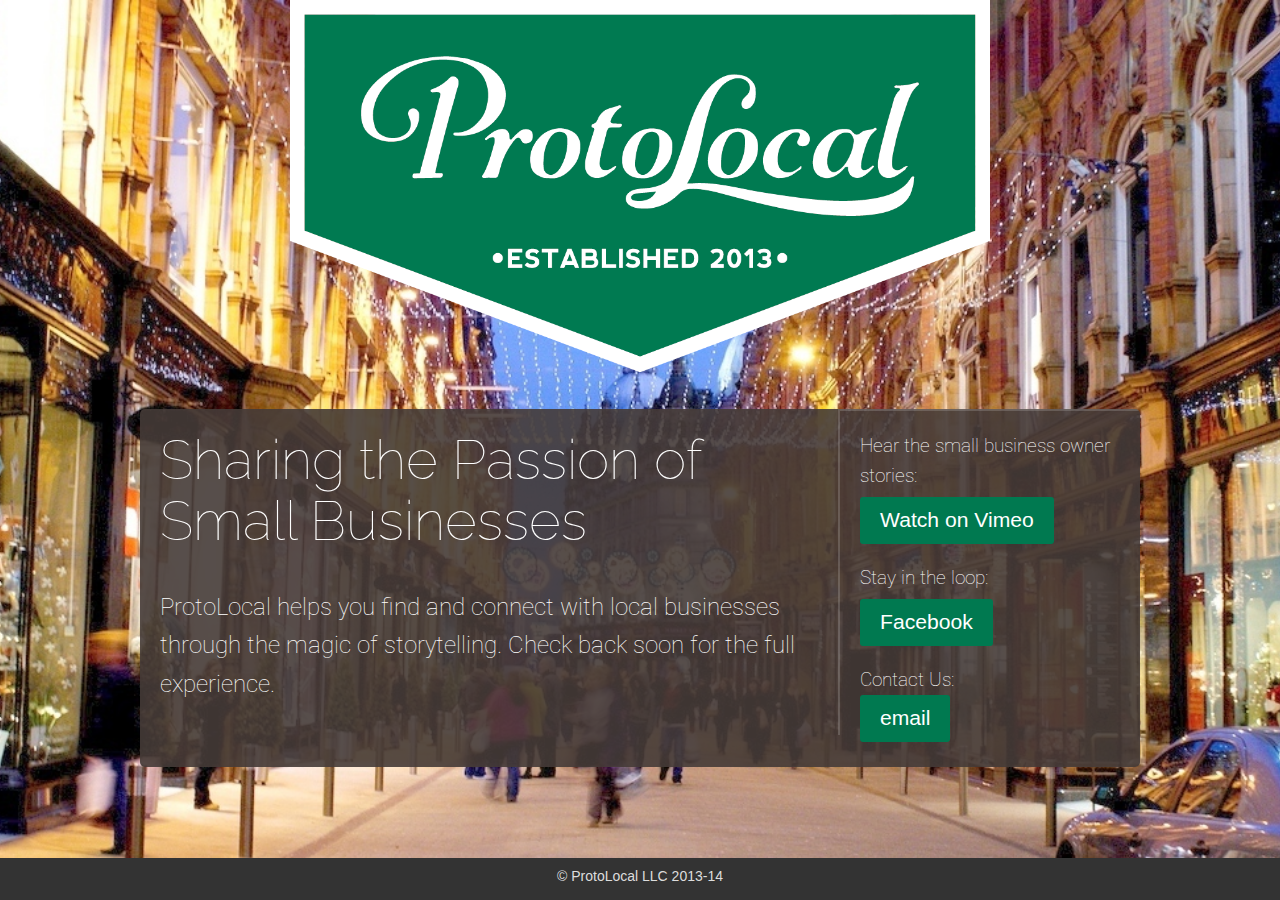
==== commit 90765972: "Made email link button" ====
--- a/index.html
+++ b/index.html
@@ -42,9 +42,9 @@
           </a>
           <br />
           <p>
-          	Contact Us: <br />
-          	<a class="email" href="mailto:protolocal@gmail.com" target="_top">
-protolocal@gmail.com</a>
+            Contact Us: <br />
+            <a class="btn btn-green last" href="mailto:protolocal@gmail.com" target="_top">
+email</a>
           </p>
         </div>
       </section>
--- a/css/protolocal.css
+++ b/css/protolocal.css
@@ -81,22 +81,12 @@
 #social-media {
 	font-size: 1rem;
 	padding: 20px;
-	padding-bottom: 40px;
 	margin-bottom: 0;
+	border-top: 2px solid rgba(220, 220, 220, 0.2);
 }
 
 #social-media p{
 	margin-bottom: 5px;
-}
-
-.email {
-	color: white;
-	text-decoration: none;
-}
-
-.email:hover {
-	color: white;
-	text-decoration: underline;
 }
 
 .center {
@@ -140,5 +130,10 @@
 	line-height: 1.5rem;
 	height: 1.5rem;
 	box-sizing: content-box;
+	-moz-box-sizing: content-box;
 	margin-bottom: 1rem;
+}
+
+.last {
+	margin-bottom: 0;
 }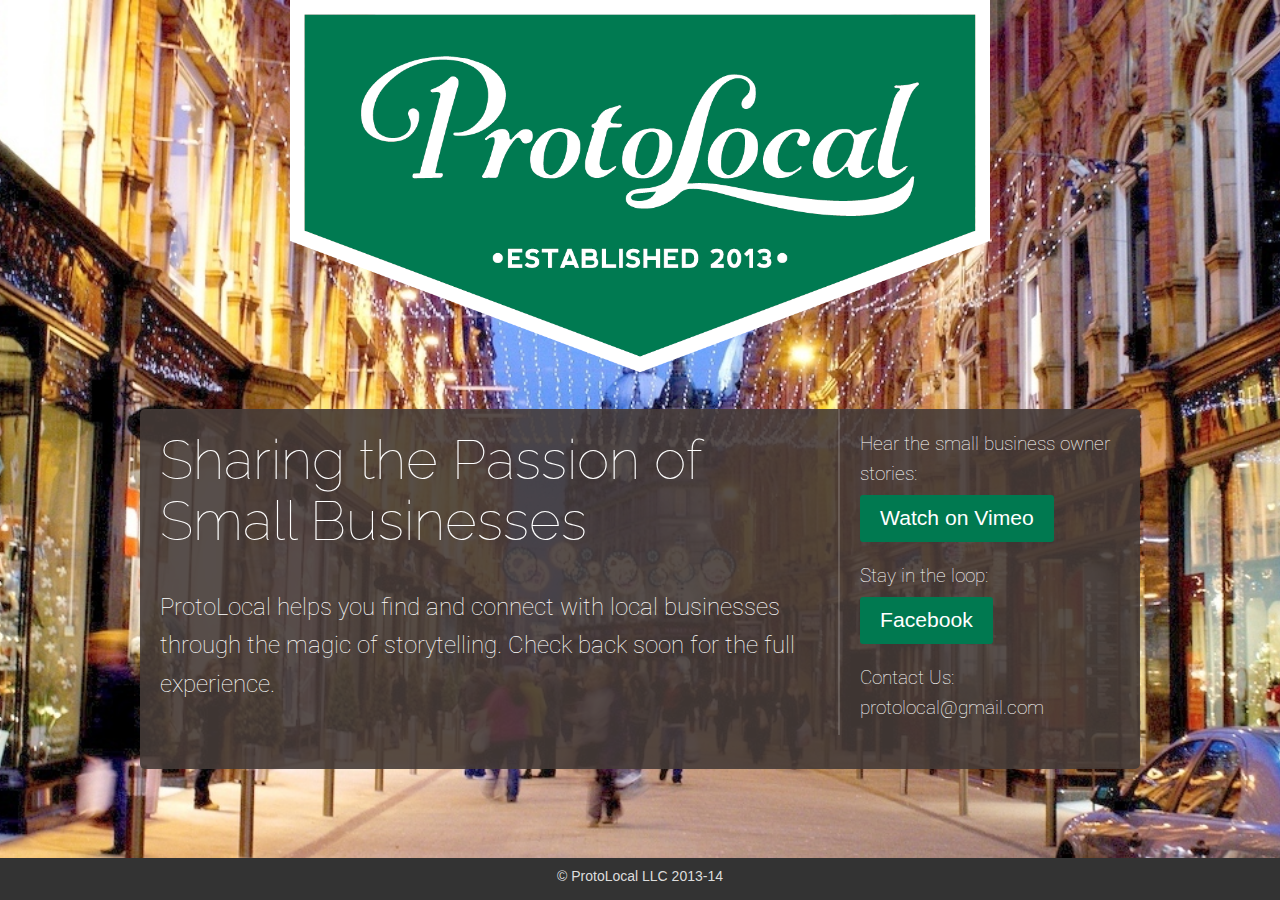
==== commit be378d2d: "Revert "Made email link button"" ====
--- a/index.html
+++ b/index.html
@@ -42,9 +42,9 @@
           </a>
           <br />
           <p>
-            Contact Us: <br />
-            <a class="btn btn-green last" href="mailto:protolocal@gmail.com" target="_top">
-email</a>
+          	Contact Us: <br />
+          	<a class="email" href="mailto:protolocal@gmail.com" target="_top">
+protolocal@gmail.com</a>
           </p>
         </div>
       </section>
--- a/css/protolocal.css
+++ b/css/protolocal.css
@@ -81,12 +81,22 @@
 #social-media {
 	font-size: 1rem;
 	padding: 20px;
+	padding-bottom: 40px;
 	margin-bottom: 0;
-	border-top: 2px solid rgba(220, 220, 220, 0.2);
 }
 
 #social-media p{
 	margin-bottom: 5px;
+}
+
+.email {
+	color: white;
+	text-decoration: none;
+}
+
+.email:hover {
+	color: white;
+	text-decoration: underline;
 }
 
 .center {
@@ -130,10 +140,5 @@
 	line-height: 1.5rem;
 	height: 1.5rem;
 	box-sizing: content-box;
-	-moz-box-sizing: content-box;
 	margin-bottom: 1rem;
-}
-
-.last {
-	margin-bottom: 0;
 }